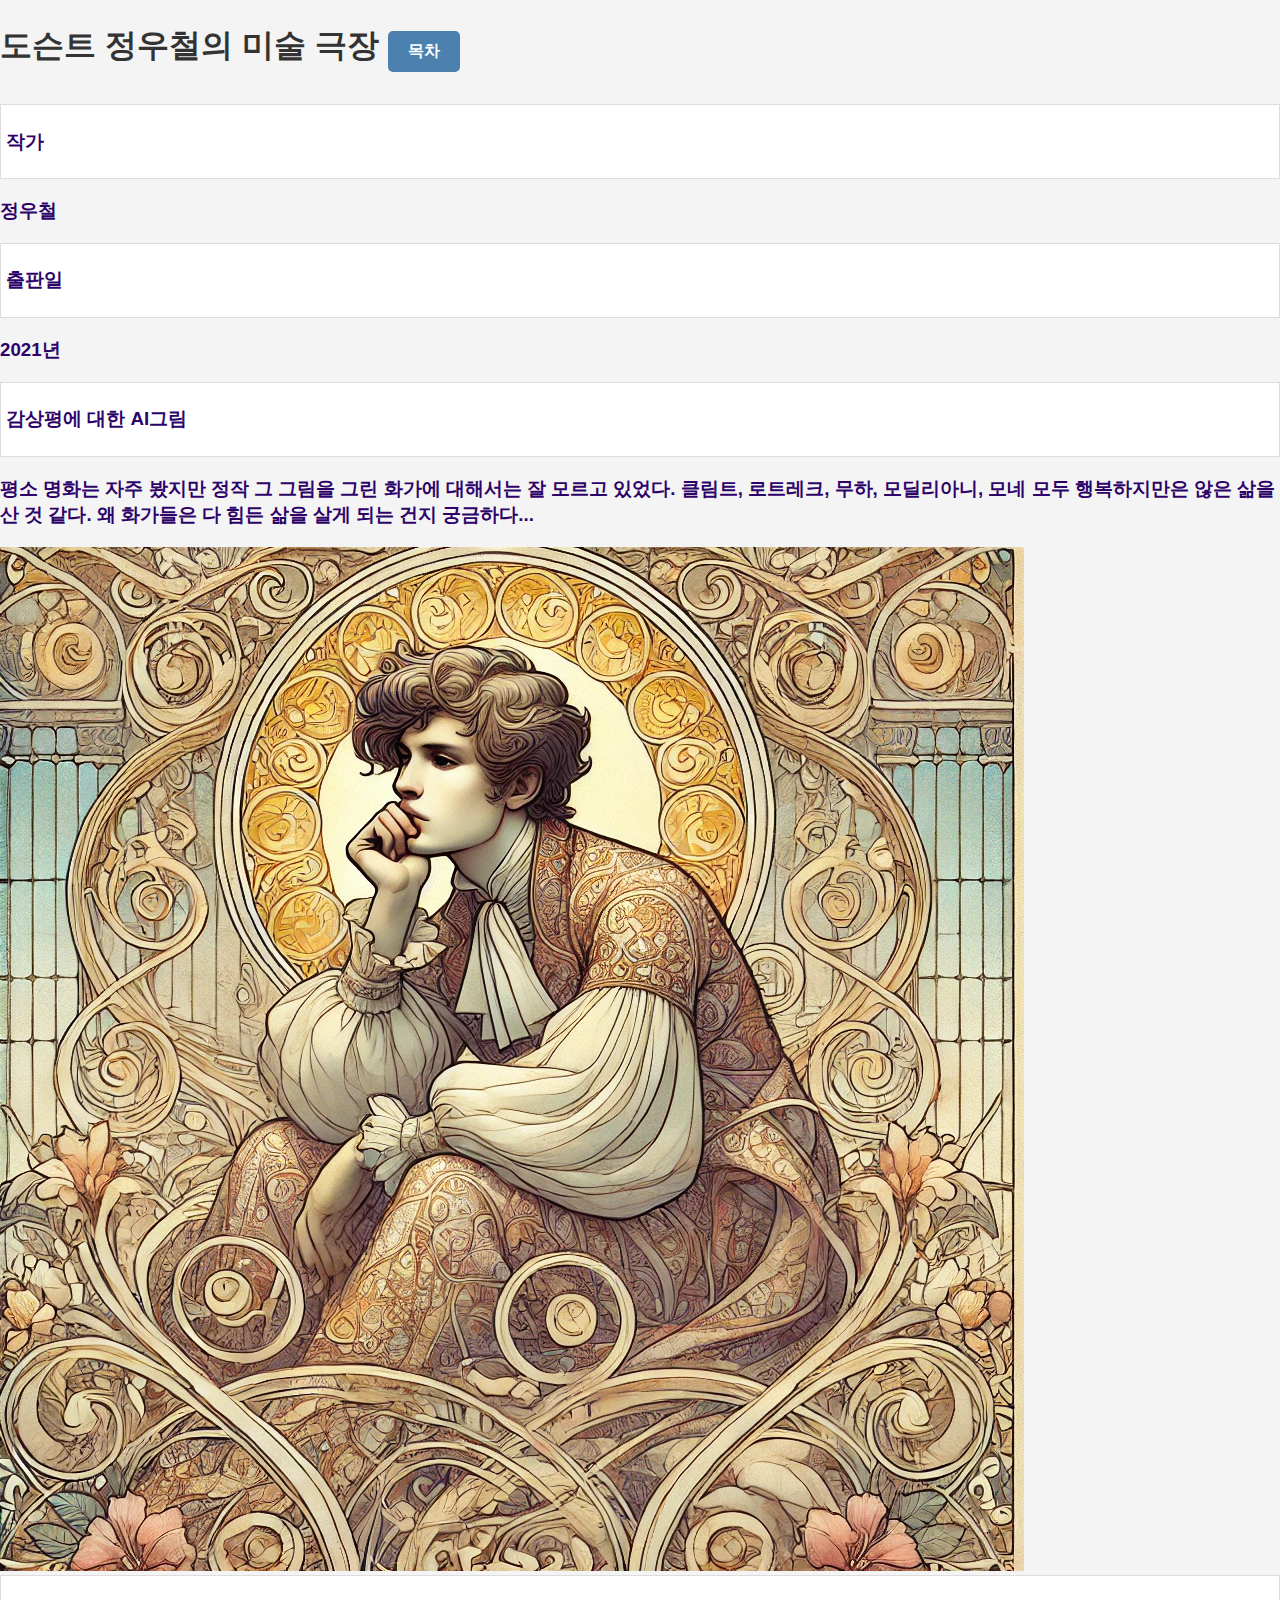
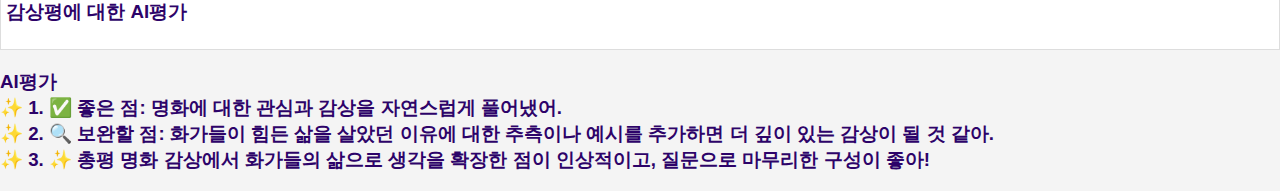
==== arttheater.html @ 723bad9c "my book log web pages" ====
<!DOCTYPE html>
<html>
<head>
    <title>도슨트 정우철의 미술 극장 </title>
    <link rel="stylesheet" type="text/css" href="styles.css">
</head>
<body>

<h1>
    도슨트 정우철의 미술 극장
    <a href="index.html" class="button">목차</a>
</h1>
<ul>
    <li><h3>작가</h3></li>
    <h3>정우철</h3>
    <li><h3>출판일</h3></li>
    <h3>2021년</h3>
    <li><h3>감상평에 대한 AI그림</h3></li>
    <h3>평소 명화는 자주 봤지만 정작 그 그림을 그린 화가에 대해서는 잘 모르고 있었다.
클림트, 로트레크, 무하, 모딜리아니, 모네 모두 행복하지만은 않은 삶을 산 것 같다.
왜 화가들은 다 힘든 삶을 살게 되는 건지 궁금하다...<br> 
    </h3>
    <img src="arttheater.webp" alt=도슨트 정우철의 미술 극장">
    <li><h3>감상평에 대한 AI평가</h3></li>
    <h3>AI평가<br>
        &#10024; 1. ✅ 좋은 점:
명화에 대한 관심과 감상을 자연스럽게 풀어냈어.<br>
        &#10024; 2. 🔍 보완할 점:
화가들이 힘든 삶을 살았던 이유에 대한 추측이나 예시를 추가하면 더 깊이 있는 감상이 될 것 같아.<br>
        &#10024; 3. ✨ 총평
명화 감상에서 화가들의 삶으로 생각을 확장한 점이 인상적이고, 질문으로 마무리한 구성이 좋아!<br>
    </h3>
</ul>

</body>
</html>
---- styles.css ----
body {
    font-family: Arial, sans-serif; /* 전체 페이지의 폰트 스타일 지정 */
    margin: 0;
    padding: 0;
    background-color: #f4f4f4; /* 배경색 설정 */
    text-align: center; /* 제목을 중앙 정렬 */
}

h1 {
    color: #333; /* 제목의 색상 지정 */
    text-align: left; /* 제목을 중앙 정렬 */
}

h2 {
    color: #07289f; /* 제목의 색상 지정 */
    text-align: left; /* 제목을 중앙 정렬 */
}
h3 {
    color: #2d0369; /* 제목의 색상 지정 */
    text-align: left; /* 제목을 중앙 정렬 */
}

p {
    font-size: 16px; /* 문단의 폰트 크기 지정 */
    color: #666; /* 문단의 색상 지정 */
    line-height: 1.2; /* 문단의 줄 간격 지정 */
    margin: 10px; /* 문단 주위 여백 지정 */
    text-align: left; /* 제목을 중앙 정렬 */
}

a {
    color: #000; /* 링크의 색상 지정 */
    text-decoration: none; /* 링크의 밑줄 제거 */
    text-align: center; /* 제목을 중앙 정렬 */
}
a:hover {
    color: blue; /* 마우스 오버 시 링크 색상 변경 */
    text-align: center; /* 제목을 중앙 정렬 */
}

ul {
    list-style: none; /* 목록의 스타일 없애기 */
    padding: 0;
    text-align: left; /* 제목을 중앙 정렬 */
}

li {
    background-color: #fff; /* 목록 항목 배경색 지정 */
    margin-bottom: 5px; /* 목록 항목 사이의 여백 지정 */
    padding: 5px; /* 목록 항목 내부 여백 지정 */
    border: 1px solid #ddd; /* 목록 항목 테두리 지정 */
    text-align: left; /* 제목을 중앙 정렬 */
}
.button {
    display: inline-block;
    padding: 10px 20px;
    margin: 10px 0;
    background-color: #4c81af;
    color: white;
    text-align: center;
    text-decoration: none;
    border-radius: 5px;
    font-size: 16px;
}

.button:hover {
    background-color: #eeee08;
}
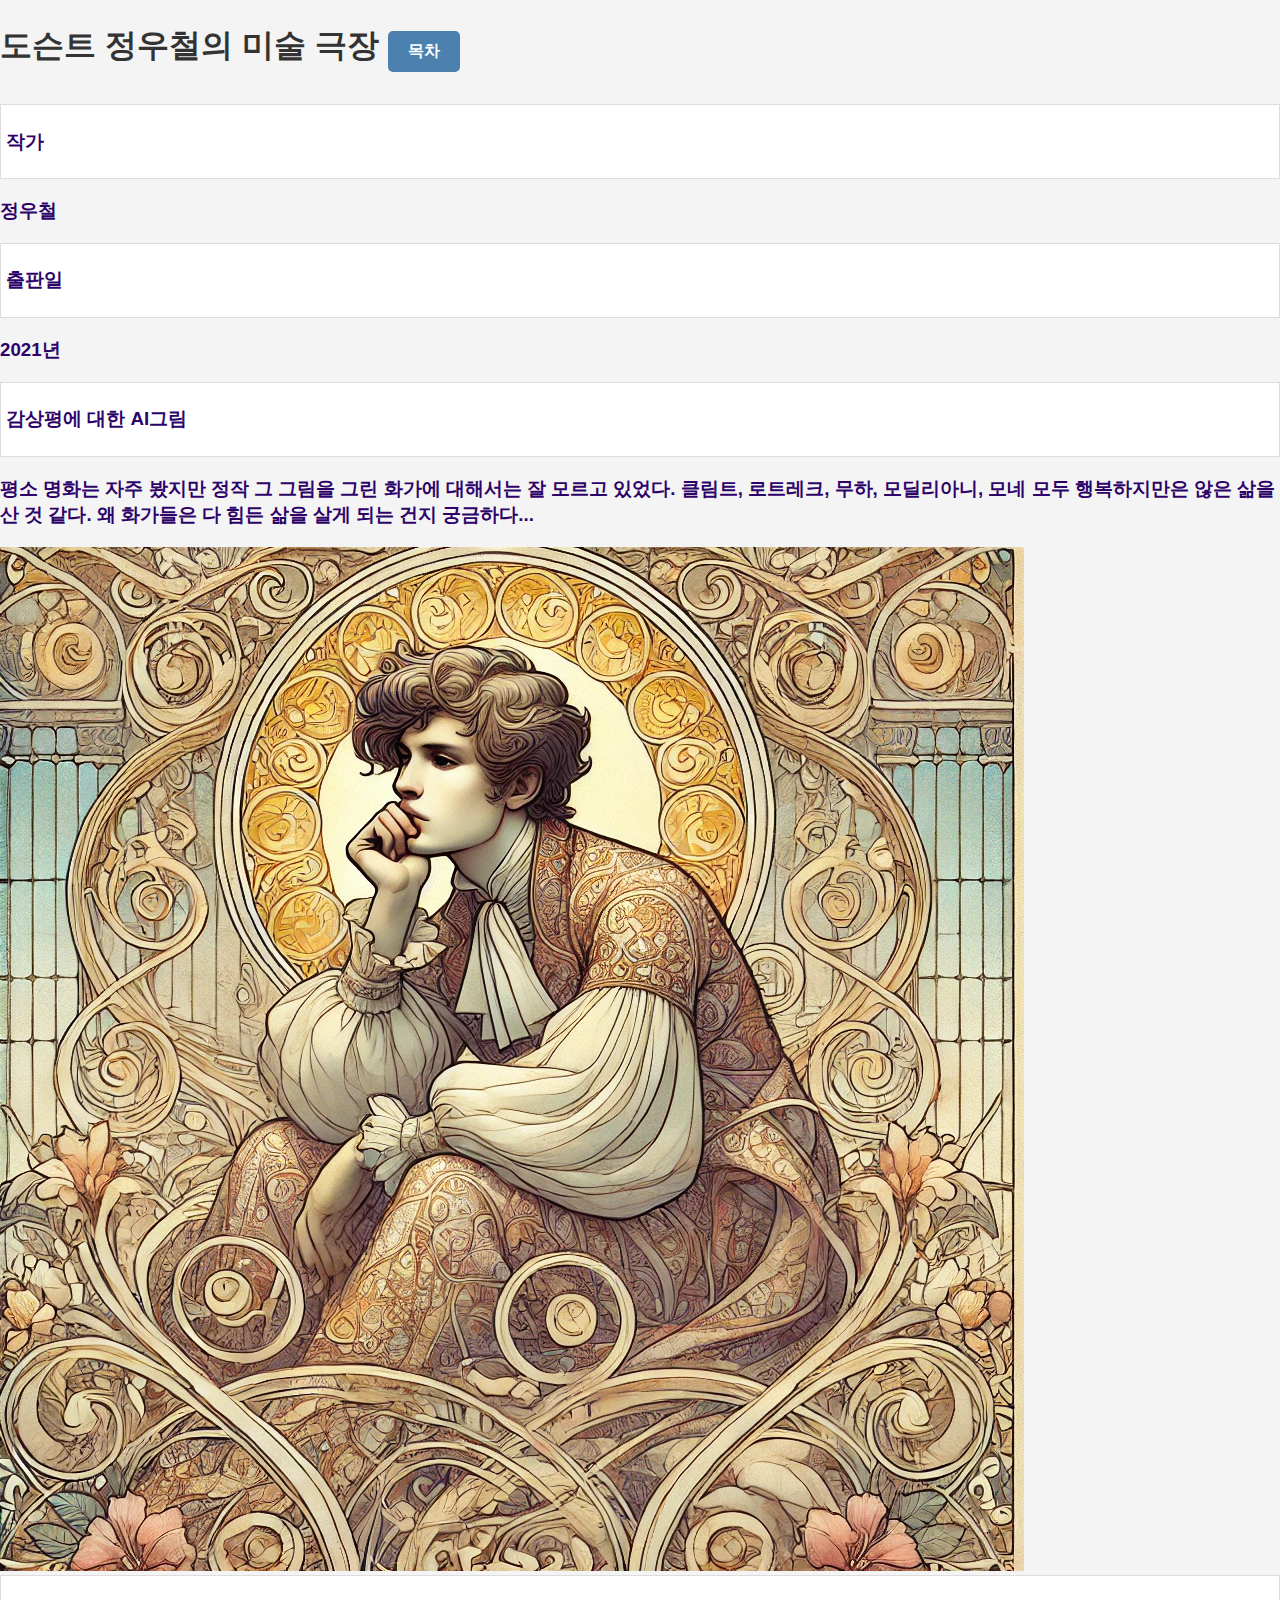
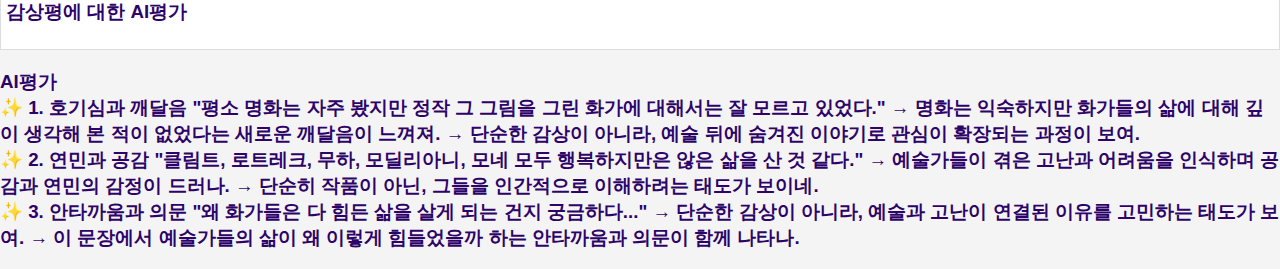
==== commit 14e693fb: "Update arttheater.html" ====
--- a/arttheater.html
+++ b/arttheater.html
@@ -23,14 +23,11 @@
     <img src="arttheater.webp" alt=도슨트 정우철의 미술 극장">
     <li><h3>감상평에 대한 AI평가</h3></li>
     <h3>AI평가<br>
-        &#10024; 1. ✅ 좋은 점:
-명화에 대한 관심과 감상을 자연스럽게 풀어냈어.<br>
-        &#10024; 2. 🔍 보완할 점:
-화가들이 힘든 삶을 살았던 이유에 대한 추측이나 예시를 추가하면 더 깊이 있는 감상이 될 것 같아.<br>
-        &#10024; 3. ✨ 총평
-명화 감상에서 화가들의 삶으로 생각을 확장한 점이 인상적이고, 질문으로 마무리한 구성이 좋아!<br>
+        &#10024; 1. 호기심과 깨달음 "평소 명화는 자주 봤지만 정작 그 그림을 그린 화가에 대해서는 잘 모르고 있었다." → 명화는 익숙하지만 화가들의 삶에 대해 깊이 생각해 본 적이 없었다는 새로운 깨달음이 느껴져. → 단순한 감상이 아니라, 예술 뒤에 숨겨진 이야기로 관심이 확장되는 과정이 보여.<br>
+        &#10024; 2. 연민과 공감 "클림트, 로트레크, 무하, 모딜리아니, 모네 모두 행복하지만은 않은 삶을 산 것 같다." → 예술가들이 겪은 고난과 어려움을 인식하며 공감과 연민의 감정이 드러나. → 단순히 작품이 아닌, 그들을 인간적으로 이해하려는 태도가 보이네.<br>
+        &#10024; 3. 안타까움과 의문 "왜 화가들은 다 힘든 삶을 살게 되는 건지 궁금하다..." → 단순한 감상이 아니라, 예술과 고난이 연결된 이유를 고민하는 태도가 보여. → 이 문장에서 예술가들의 삶이 왜 이렇게 힘들었을까 하는 안타까움과 의문이 함께 나타나.<br>
     </h3>
 </ul>
 
 </body>
-</html>+</html>
